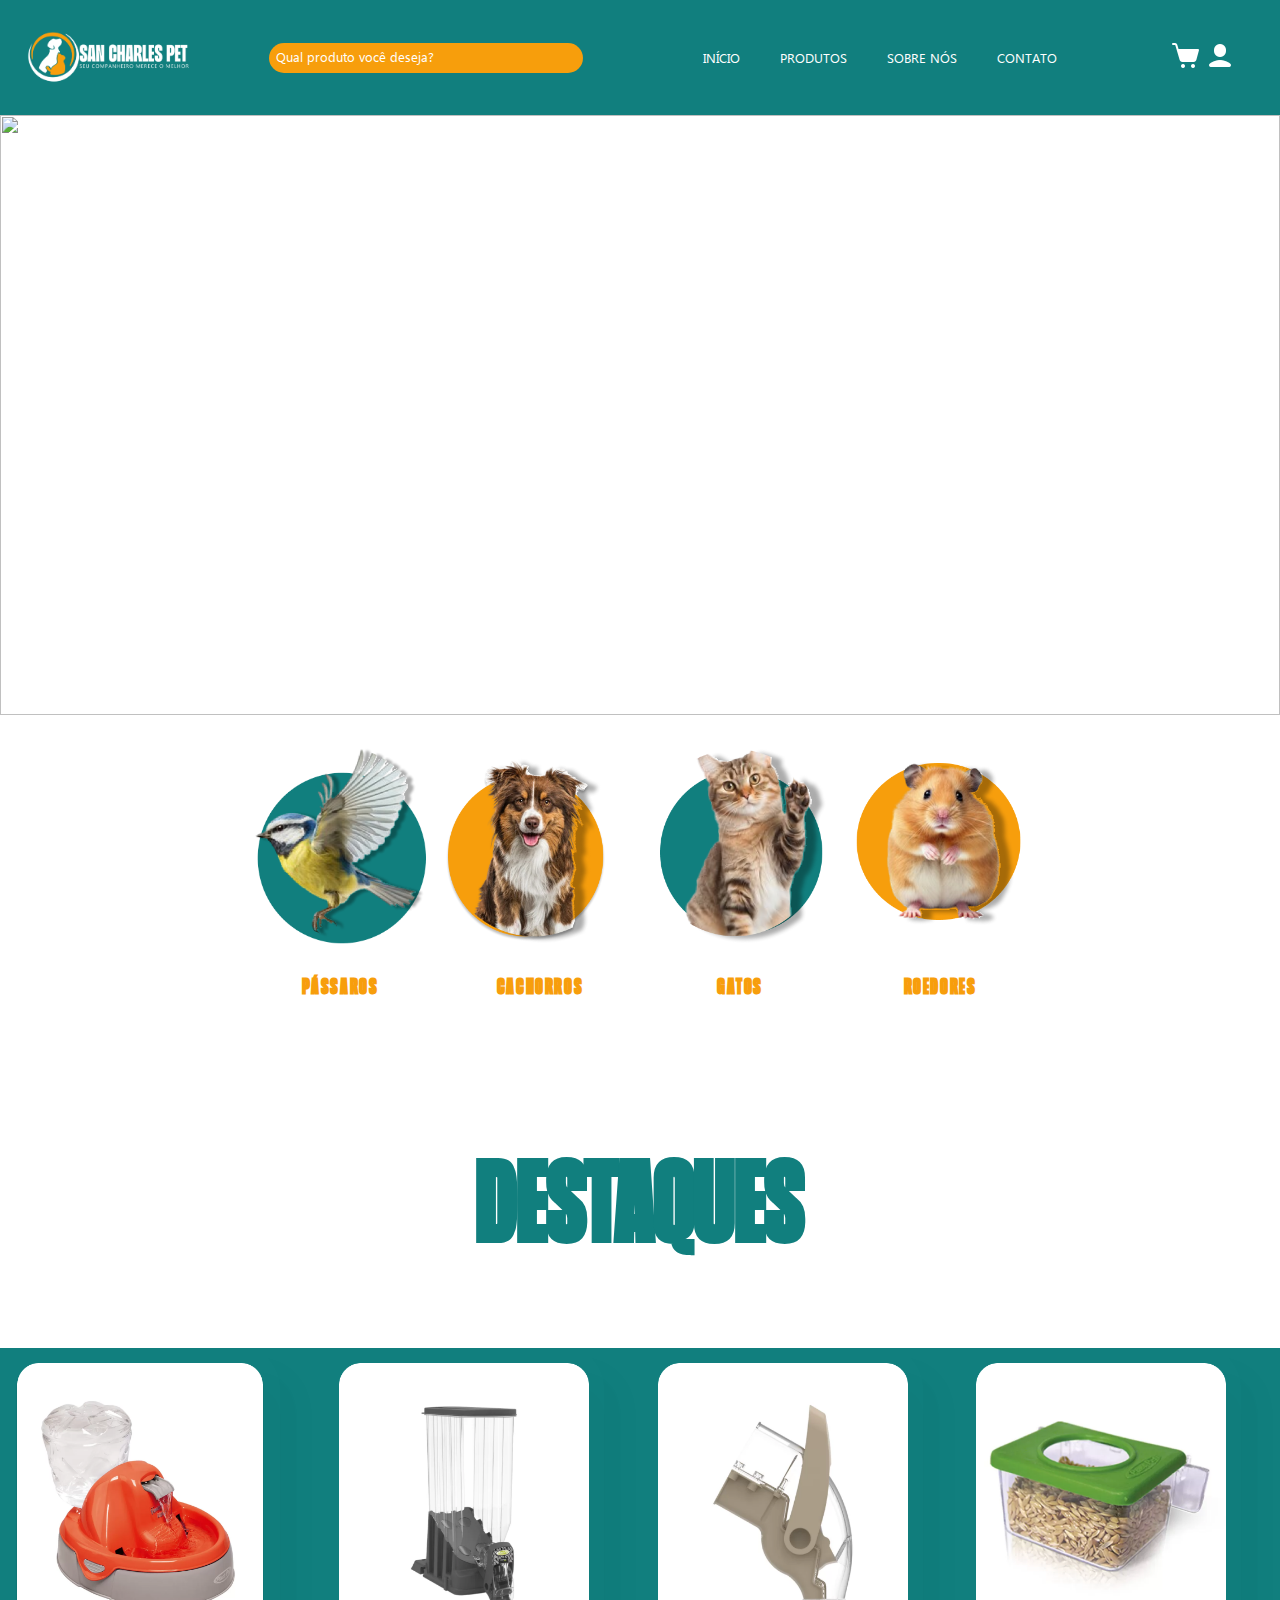
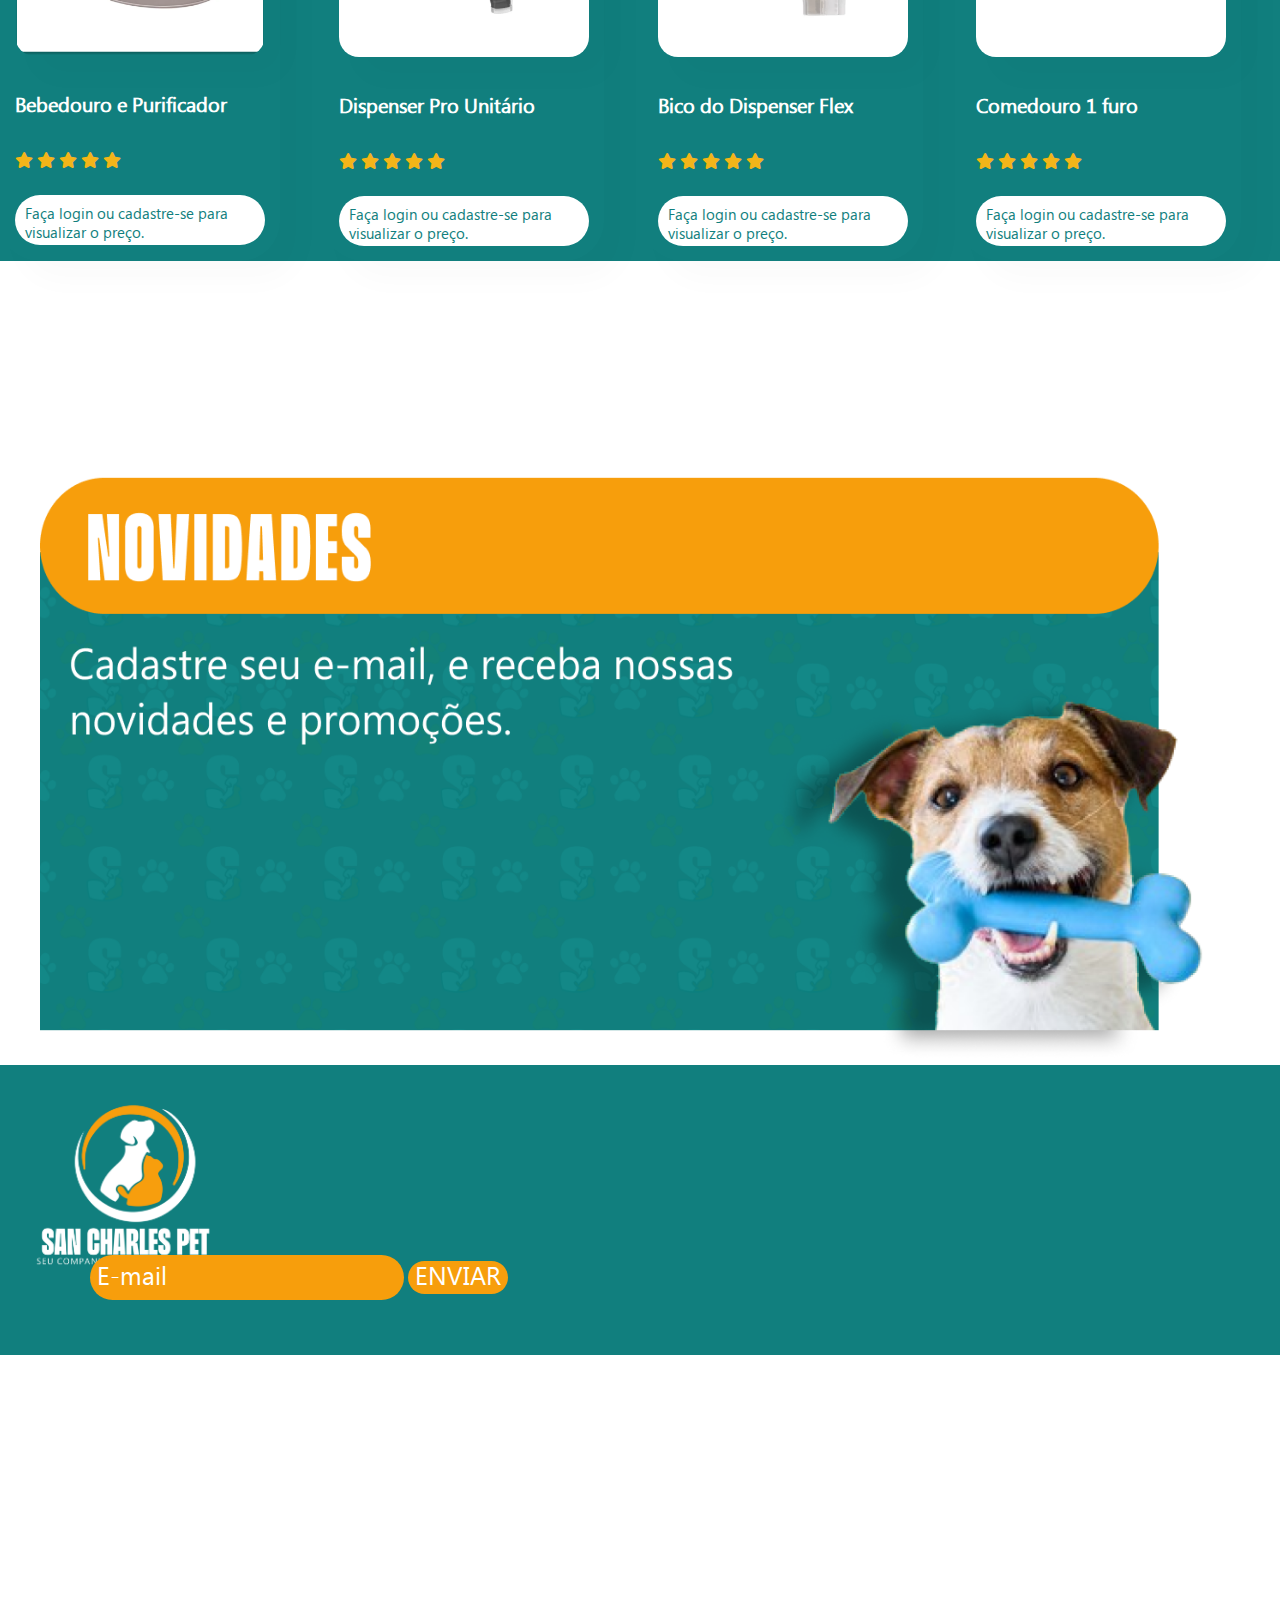
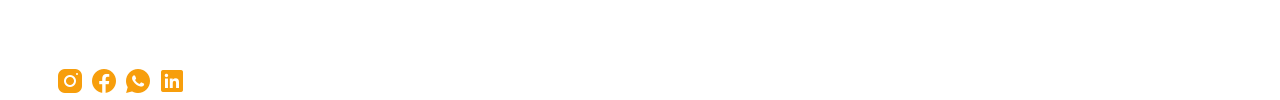
==== INDEX/HTML e CSS/index.html @ cd3e153f "Add files via upload" ====
<!DOCTYPE html>
<html lang="en">
  <head>
    <meta charset="UTF-8" />
    <link rel="stylesheet" href="index.css" />
    <link rel="icon" href="imagens/4.png" >
    <meta name="viewport" content="width=device-width, initial-scale=1.0" />
    <title>San Charles Pet</title>
    <link
      rel="stylesheet"
      href="https://pro.fontawesome.com/releases/v5.10.0/css/all.css"
    />
  </head>
  <body>
    <section id="header">
      <a href="index.html"><img src="imagens/logo1.png" class="logo-menu" /></a>
      <input
        type="text"
        class="barra-pesquisa"
        placeholder="Qual produto você deseja?"
      />
      <div>
        <ul id="menu">
          <li><a href="#">Início</a></li>
          <li><a href="#">Produtos</a></li>
          <li><a href="SOBRE NÓS/HTML/sobre.html">Sobre nós </a></li>
          <li><a href="#">Contato</a></li>
        </ul>
      </div>
      <div class="icones-nav">
        <a href="index.html"><img src="imagens/icones/carrinho.png" /></a>

        <a href="LOGIN/HTML/login.html"><img src="imagens/icones/user.png" /></a>
      </div>
    </section>

  
    </section>
    <div id="banner">
      <img src="imagens/banner-home.png" />
    </div> 

     <section id="caixas">
      <div class="birds">
        <img src="imagens/passaros.png" 
        width="200px" height="200px"/>
        <h3>Pássaros</h3>
      </div>

      <div class="dogs">
        <a href="CÃES/HTML e CSS/caes.html"><img src="imagens/cachorro.png" 
        width="200px" height="200px"/></a>
        <h3>Cachorros</h3>
      </div>

      <div class="cats">
       <a href=""> <img src="imagens/gatos.png" 
        width="200px" height="200px"/></a>
        <h3>Gatos</h3>
      </div>

      <div class="roedores">
       <a href=""> <img src="imagens/roedores.png" 
        width="200px" height="200px"/></a>
        <h3>Roedores</h3>
      </div>
    </section>

   
    <section id="produtos" >
 <h1>DESTAQUES</h1>
 <div id="container">

 <div class="imagens-container">
<div class="img">
  <img src="imagens/produto1.png" alt="">
  <div class="content">
      <h5>Bebedouro e Purificador</h5>
    <div class="estrelas">
      <i class="fas fa-star"></i>
      <i class="fas fa-star"></i>
      <i class="fas fa-star"></i>
      <i class="fas fa-star"></i>
      <i class="fas fa-star"></i>

    </div>
    <button class="btn-produto">
      Faça login ou cadastre-se para visualizar o preço.
    </button>

  </div>
</div>
 </div>


 <div class="imagens-container">
  <div class="img">
    <img src="imagens/produto2.png" alt="">
    <div class="content">
        <h5>Dispenser Pro Unitário</h5>
      <div class="estrelas">
        <i class="fas fa-star"></i>
        <i class="fas fa-star"></i>
        <i class="fas fa-star"></i>
        <i class="fas fa-star"></i>
        <i class="fas fa-star"></i>
  
      </div>
      <button class="btn-produto">
        Faça login ou cadastre-se para visualizar o preço.
      </button>
  
    </div>
  </div>
   </div>


   <div class="imagens-container">
    <div class="img">
      <img src="imagens/produto3.png" alt="">
      <div class="content">
          <h5>Bico do Dispenser Flex</h5>
        <div class="estrelas">
          <i class="fas fa-star"></i>
          <i class="fas fa-star"></i>
          <i class="fas fa-star"></i>
          <i class="fas fa-star"></i>
          <i class="fas fa-star"></i>
    
        </div>
        <button class="btn-produto">
          Faça login ou cadastre-se para visualizar o preço.
        </button>
    
      </div>
    </div>
     </div>


     

     <div class="imagens-container">
      <div class="img">
        <img src="imagens/produto4.png" alt="">
        <div class="content">
            <h5>Comedouro 1 furo</h5>
          <div class="estrelas">
            <i class="fas fa-star"></i>
            <i class="fas fa-star"></i>
            <i class="fas fa-star"></i>
            <i class="fas fa-star"></i>
            <i class="fas fa-star"></i>
      
          </div>
          <button class="btn-produto">
            Faça login ou cadastre-se para visualizar o preço.
          </button>
      
        </div>
      </div>
       </div>

    </div></section>

    <section id="novidades-box">
    <center><img src="imagens/box.png" alt="" class="banner-novidades"></center>
    <div class="input-news">
      <input
      type="text"
      class="input-box"
      placeholder="E-mail"
    />
    <button class="email-entrar">
      ENVIAR
    </button>
    </div>
    </section>

    <footer>
      <section class="contato">
<div class="info">
  <div class="first-section">
  <a href="index.html"><img src="imagens/logorodape.png" alt="" class="logo-footer"></a>
  <div class="icones-footer">
    <a href="index.html"><img src="imagens/icones/insta.png" class="icone" /></a>
    <a href="index.html"><img src="imagens/icones/face.png" class="icone" /></a>
    <a href="index.html"><img src="imagens/icones/whats.png" class="icone"/></a>
    <a href="index.html"><img src="imagens/icones/linkedin.png"class="icone" /></a>
  </div>

</div>

<div class="categorias">
  <h7>CATEGORIAS</h7>
  <p>Cães</p>
  <p>Gatos</p>
  <p>Pássaros</p>
  <p>Roedores</p>
</div>

<div class="duvidas">
  <h7>DÚVIDAS</h7>
  <p>Atendimento</p>
  <p>Regulamentos</p>
  <p>Ouvidoria</p>
</div>

<div class="downloads">
  <h7>DOWNLOADS</h7>
  <p>Catálogo</p>
  <p>Foto dos produtos</p>
 
</div>

<div class="institucional">
  <h7>INSTITUCIONAL</h7>
  <p>Políticas de privacidade</p>
  <p>Política de dados</p>
  <p>Blog</p>
</div>
</div>
      </section>
    </footer>
  </body>
</html>
---- INDEX/HTML e CSS/index.css ----
@font-face {
  font-family: Beni;
  src: url("fontes/BENI.ttf");
}
@font-face {
  font-family: Taile;
  src: url("fontes/taile.ttf");
}
body {
  margin: 0;
  padding: 0;
  box-sizing: border-box;
  max-width: 100%;
  padding: 0;
  margin: 0;
  margin-top: 0px;
  border: none;
}
.logo {
  width: 200px;
  height: 100px;
  position: absolute;
  margin-top: -190px;
}
#header {
  display: flex;
  justify-content: space-between;
  align-items: center;
  padding: 10px;
  background-color: #117f7e;
  height: 95px;
}

#menu {
  display: flex;
  align-items: center;
  justify-content: center;
}
nav ul {
  display: inline-flex;
}
#menu li {
  text-decoration: none;
  list-style-type: none;
  padding: 0 20px;
}
#menu li a {
  text-decoration: none;
  font-family: Taile;
  text-transform: uppercase;
  color: white;
  font-size: 13px;
}
#menu li a:hover {
  color: #f79e0c;
  transition: 0.3s ease;
}
input::placeholder {
  color: white;
}

.barra-pesquisa {
  border-style: none;
  padding: 7px;
  border-radius: 40px;
  background-color: #f79e0c;
  font-family: Taile;
  color: white;
  width: 300px;
}
.icones-nav {
  margin-right: 40px;
  padding: 20px;
  margin: 15px;
  cursor: pointer;
}

.logo-menu {
  width: 200px;
  height: 200px;
  line-height: 15vh;
  position: relative;
}

#banner img {
  width: 100%;
  height: 600px;
}
#caixas {
  display: flex;
  justify-content: center;
  padding: 25px;
  cursor: pointer;
}
.birds:hover {
  transition: 0.3s ease;
  background-color: #117f7e;
  border-radius: 70px;
  padding: 30px;
}
.dogs:hover {
  transition: 0.3s ease;
  background-color: #117f7e;
  border-radius: 70px;
  padding: 30px;
}
.cats:hover {
  transition: 0.3s ease;
  background-color: #117f7e;
  border-radius: 70px;
  padding: 30px;
}
.roedores:hover {
  transition: 0.3s ease;
  background-color: #117f7e;
  border-radius: 70px;
  padding: 30px;
}
#caixas .birds {
  text-align: center;
}

#caixas .dogs {
  text-align: center;
}
#caixas .cats {
  text-align: center;
}
#caixas .roedores {
  text-align: center;
}

h3 {
  font-family: Beni;
  font-size: 25px;
  color: #f79e0c;
  letter-spacing: 0.1rem;
}

h1 {
  font-family: Beni;
  color: #117f7e;

  text-align: center;
  font-size: 128px;
}
h1:hover {
  transition: 0.4s ease-in;
  background-color: #117f7e;
  border-radius: 40px;
  color: white;
  padding: 10px;
}
p {
  font-family: Taile;
  color: #117f7e;
  text-align: center;
  font-size: 20px;
}
#container {
  background-color: #117f7e;
  width: 100%;
}
#produtos {
  text-align: left;
}

#produtos .img {
  width: 23%;
  min-width: 250px;
  padding: 15px;
  border-radius: 40px 40px;
  box-shadow: 20px 20px 30px rgb(0, 0, 0, 0.02);
}
#produtos .img img {
  width: 100%;
  border-radius: 20px;
  box-shadow: 20px 20px 30px rgb(0, 0, 0, 0.02);
}
#produtos .img img:hover {
  transition: 0.5s ease;
  transform: scale(1.1);
}
h5 {
  font-family: Taile;
  color: #ffffff;
  font-size: 20px;
  text-align: left;
}
.estrelas {
  color: rgb(243, 181, 25);
  padding-bottom: 25px;
}
.btn-produto {
  border-style: none;
  text-align: left;
  font-size: 15px;
  font-family: Taile;
  background-color: #ffffff;
  color: #117f7e;
  cursor: pointer;
  border-radius: 40px;
  width: 250px;
  height: 50px;
  padding: 10px;
}
.btn-produto:hover {
  color: #ffffff;
  background-color: #f79e0c;
}

#container {
  display: flex;
  justify-content: center;
}
.imagens-container {
  display: flex;
  flex-wrap: wrap;
}
#novidades-box img {
  width: 1200px;
  height: 800px;
  justify-content: center;
}
.input-news {
  position: absolute;
  bottom: -2000px;
  left: 90px;
}
.email-entrar {
  border-radius: 40px;
  border: none;
  border-radius: 40px;
  background-color: #f79e0c;
  font-family: Taile;
  color: white;
  font-size: 25px;
  width: 100px;
  cursor: pointer;
}
.email-entrar:hover {
  background-color: white;
  color: #117f7e;
  transition: 0.2s ease-in-out;
}

.input-box {
  border-style: none;
  padding: 7px;
  border-radius: 40px;
  background-color: #f79e0c;
  font-family: Taile;
  color: white;
  font-size: 25px;
  width: 300px;
}
footer {
  background-color: #117f7e;
  width: 100%;
  height: 290px;
}
.logo-footer {
  width: 250px;
  height: 250px;
}
.icones-footer .icone:hover {
  background-color: white;
  border-radius: 30px;
  padding: 5px;
  transition: 0.3s ease-in-out;
}
.info {
  display: grid;
  gap: 3rem;
  grid-template-columns: repeat(auto-fit, minmax(160px, auto));
}

h7 {
  color: white;
  font-weight: 400;
  font-family: Taile;
  font-size: 20px;
}
h7:hover {
  color: #f79e0c;

  transition: 0.3s ease;
}
p {
  color: white;
  font-weight: 400;
  font-family: Taile;
  font-size: 15px;
  text-align: left;
}

.icones-footer {
  position: absolute;
  left: 55px;
  bottom: -2400px;
}
.categorias {
  bottom: -2390px;
  position: absolute;
  left: 380px;
}
p:hover {
  background-color: #f79e0c;
  border-radius: 40px;
  color: white;
  padding: 3px;
  transition: 0.4s;
}

.duvidas {
  bottom: -2355px;
  position: absolute;
  left: 580px;
}

.downloads {
  bottom: -2320px;
  position: absolute;
  left: 790px;
}

.institucional {
  bottom: -2355px;
  position: absolute;
  left: 1030px;
}
.categorias,
.duvidas,
.downloads,
.institucional:hover {
  cursor: pointer;
}
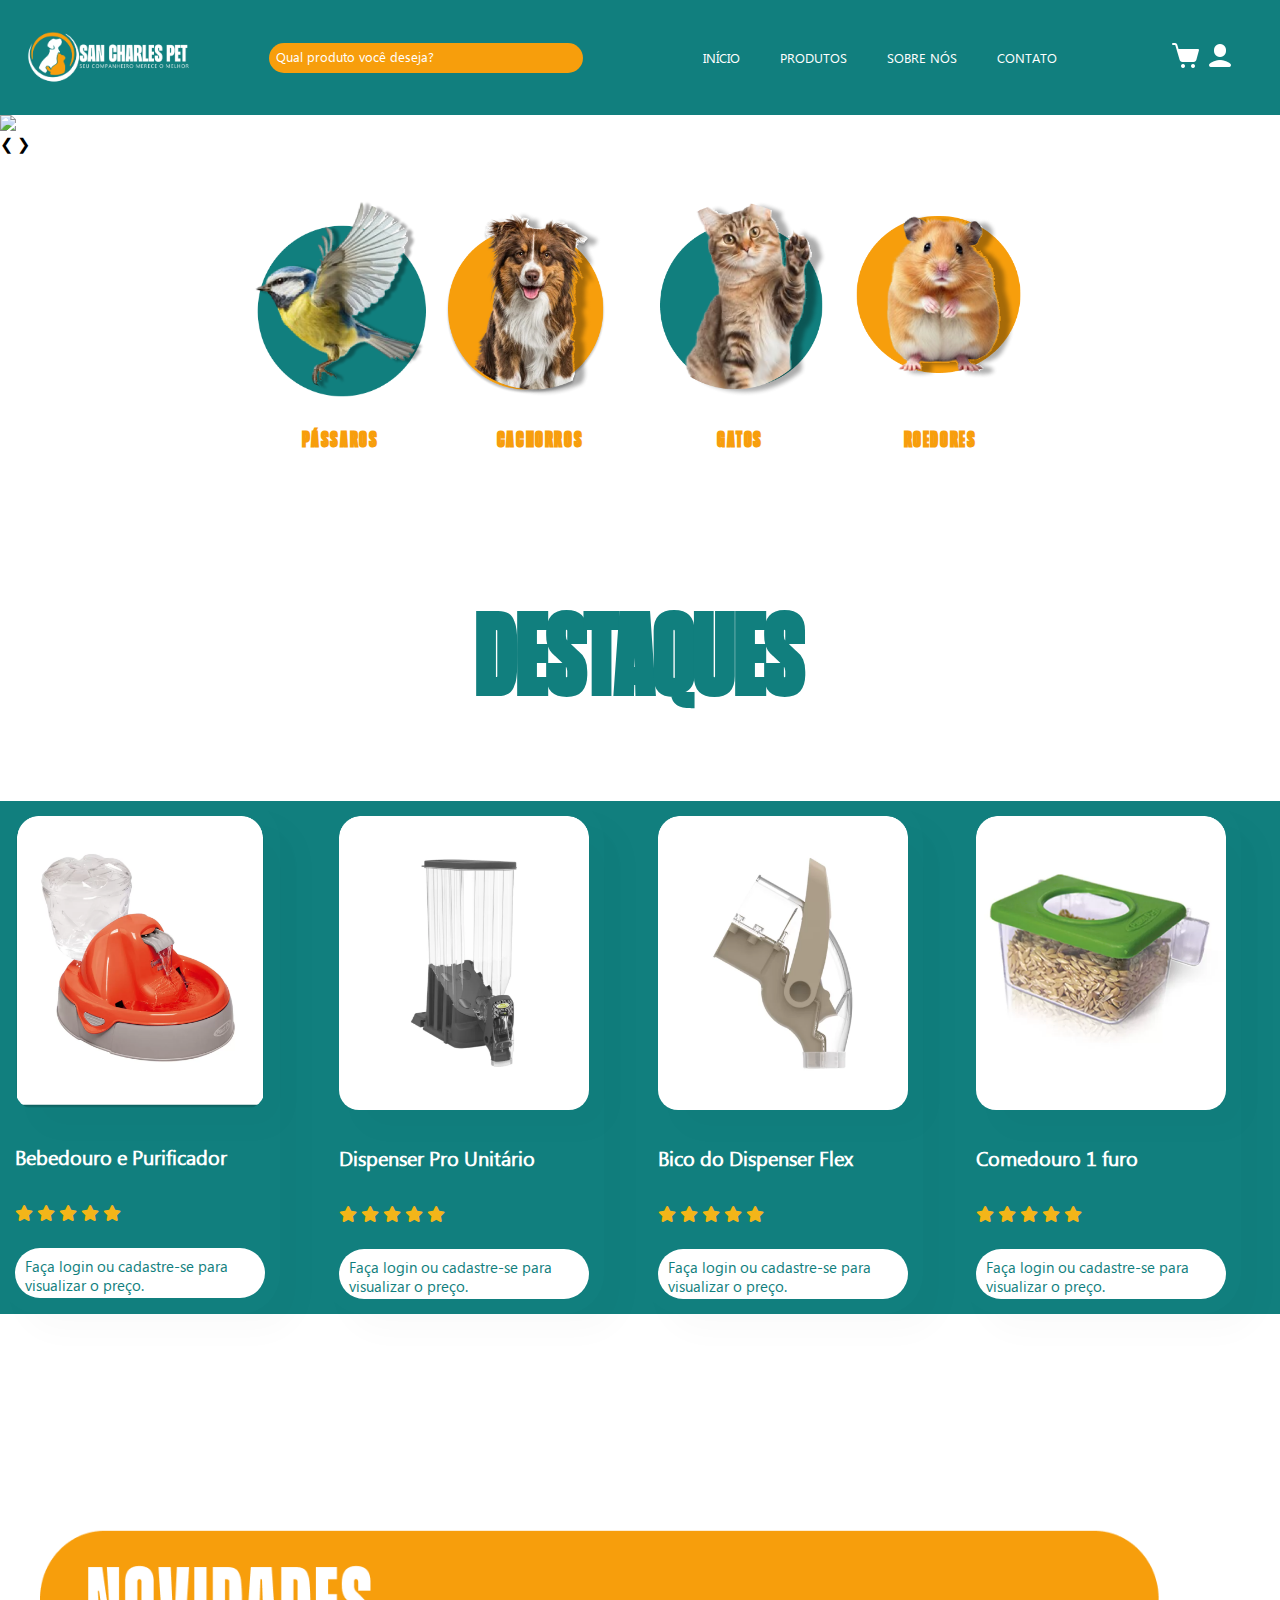
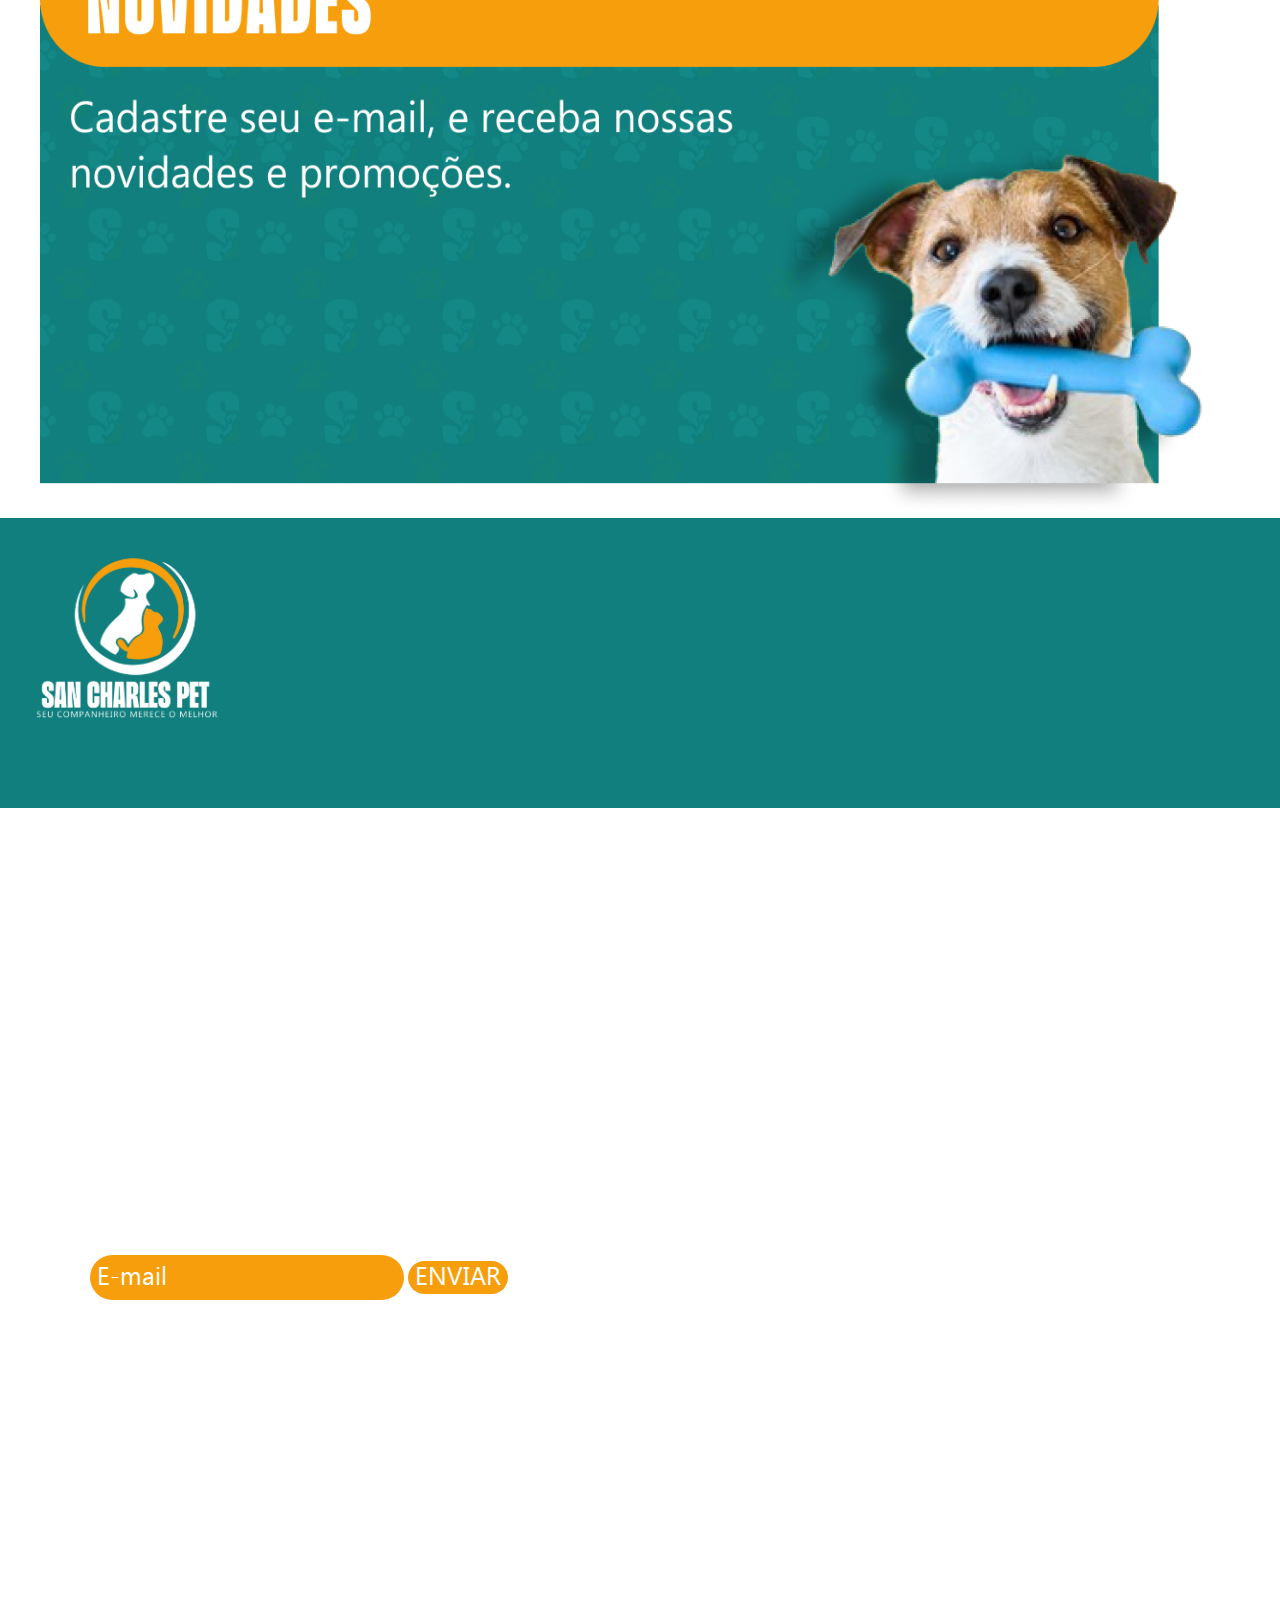
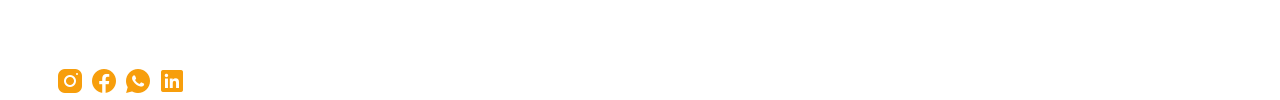
==== commit 21c8f67a: "Update index.html" ====
--- a/INDEX/HTML e CSS/index.html
+++ b/INDEX/HTML e CSS/index.html
@@ -3,6 +3,8 @@
   <head>
     <meta charset="UTF-8" />
     <link rel="stylesheet" href="index.css" />
+    <link rel="javascript" href="index.js"></link>
+
     <link rel="icon" href="imagens/4.png" >
     <meta name="viewport" content="width=device-width, initial-scale=1.0" />
     <title>San Charles Pet</title>
@@ -36,10 +38,28 @@
 
   
     </section>
-    <div id="banner">
-      <img src="imagens/banner-home.png" />
-    </div> 
-
+
+<!-- carrossel -->
+    <div class="slideshow-container">
+      <div class="mySlides fade">
+        <img src="imagens/banner-home.png" style="width: 100%" />
+      </div>
+
+      <div class="mySlides fade">
+        <img src="imagens/banner2.png" style="width: 100%" />
+      </div>
+
+
+      <a class="prev" onclick="plusSlides(-1)">&#10094;</a>
+      <a class="next" onclick="plusSlides(1)">&#10095;</a>
+    </div>
+    <br />
+
+    <div style="text-align: center">
+      <span class="dot" onclick="currentSlide(1)"></span>
+      <span class="dot" onclick="currentSlide(2)"></span>
+    </div>
+    
      <section id="caixas">
       <div class="birds">
         <img src="imagens/passaros.png" 
@@ -221,5 +241,6 @@
 </div>
       </section>
     </footer>
+    <script src="index.js"></script>
   </body>
 </html>
